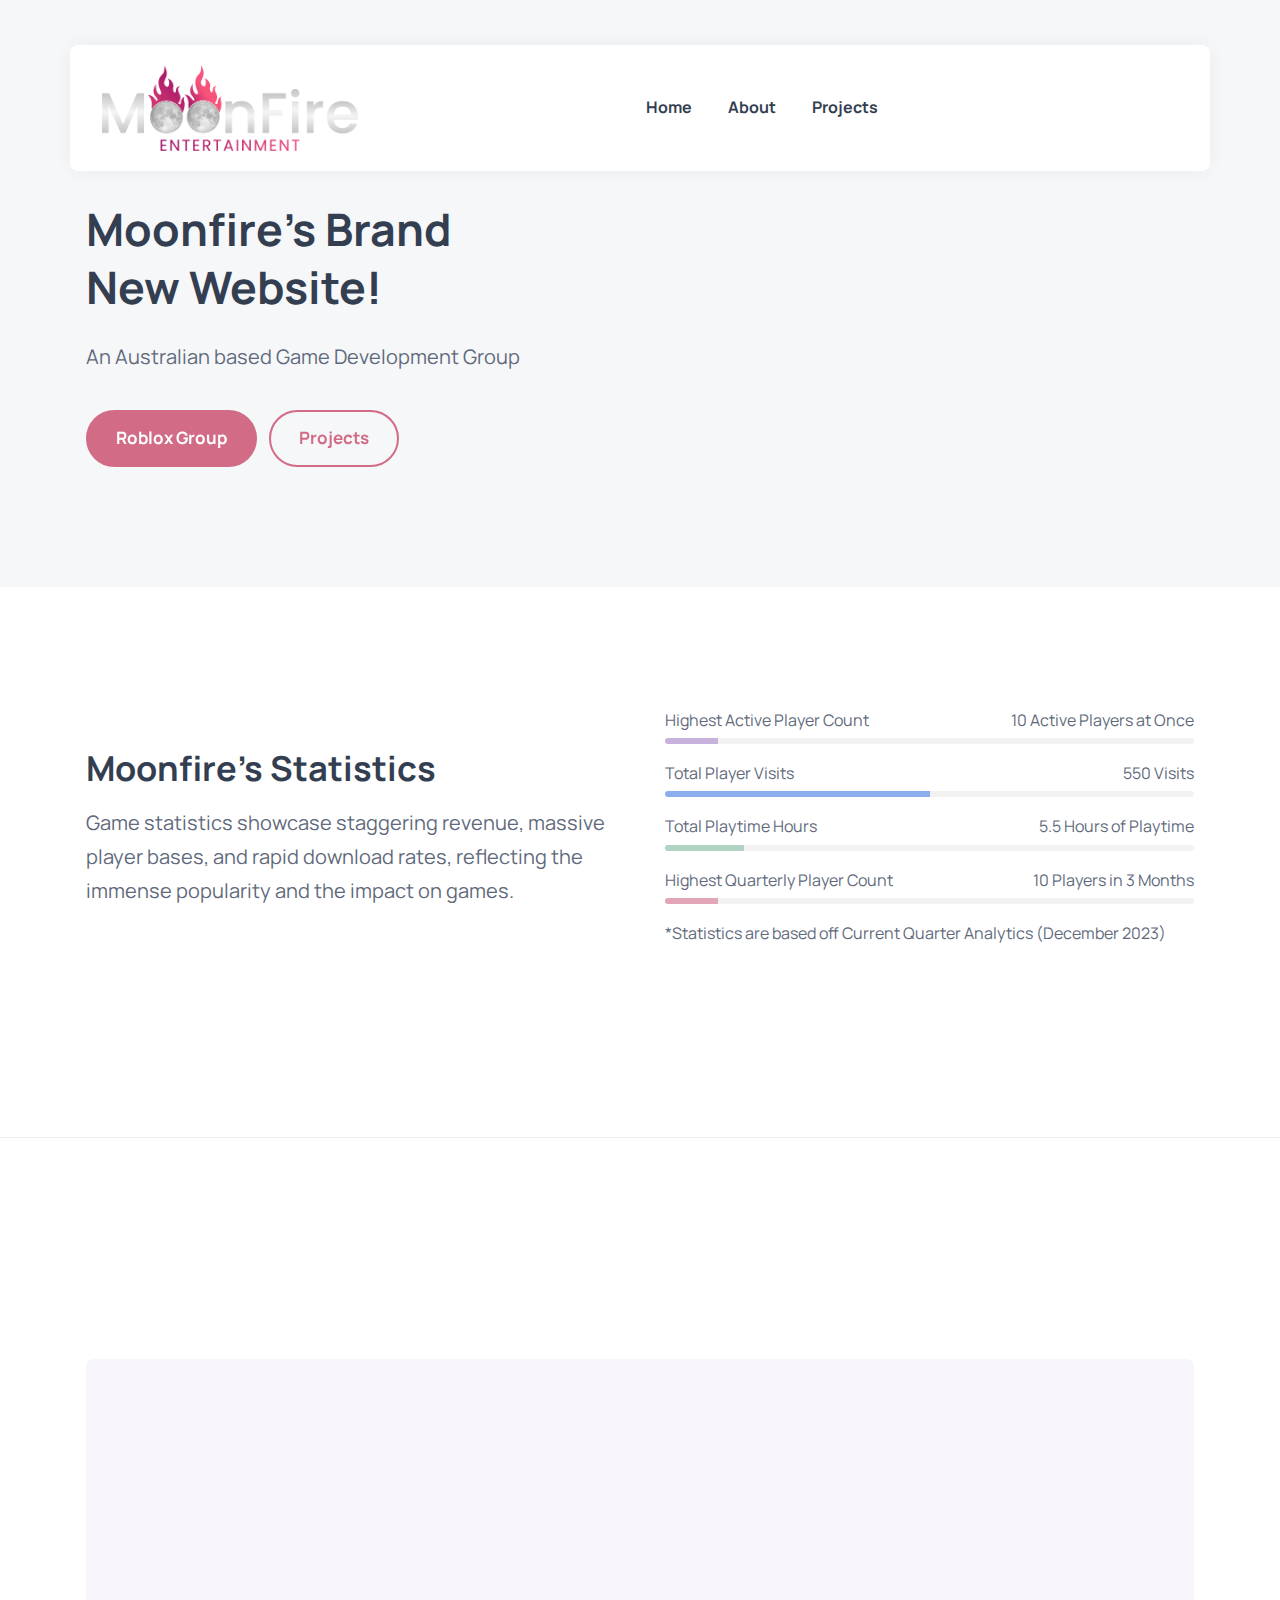
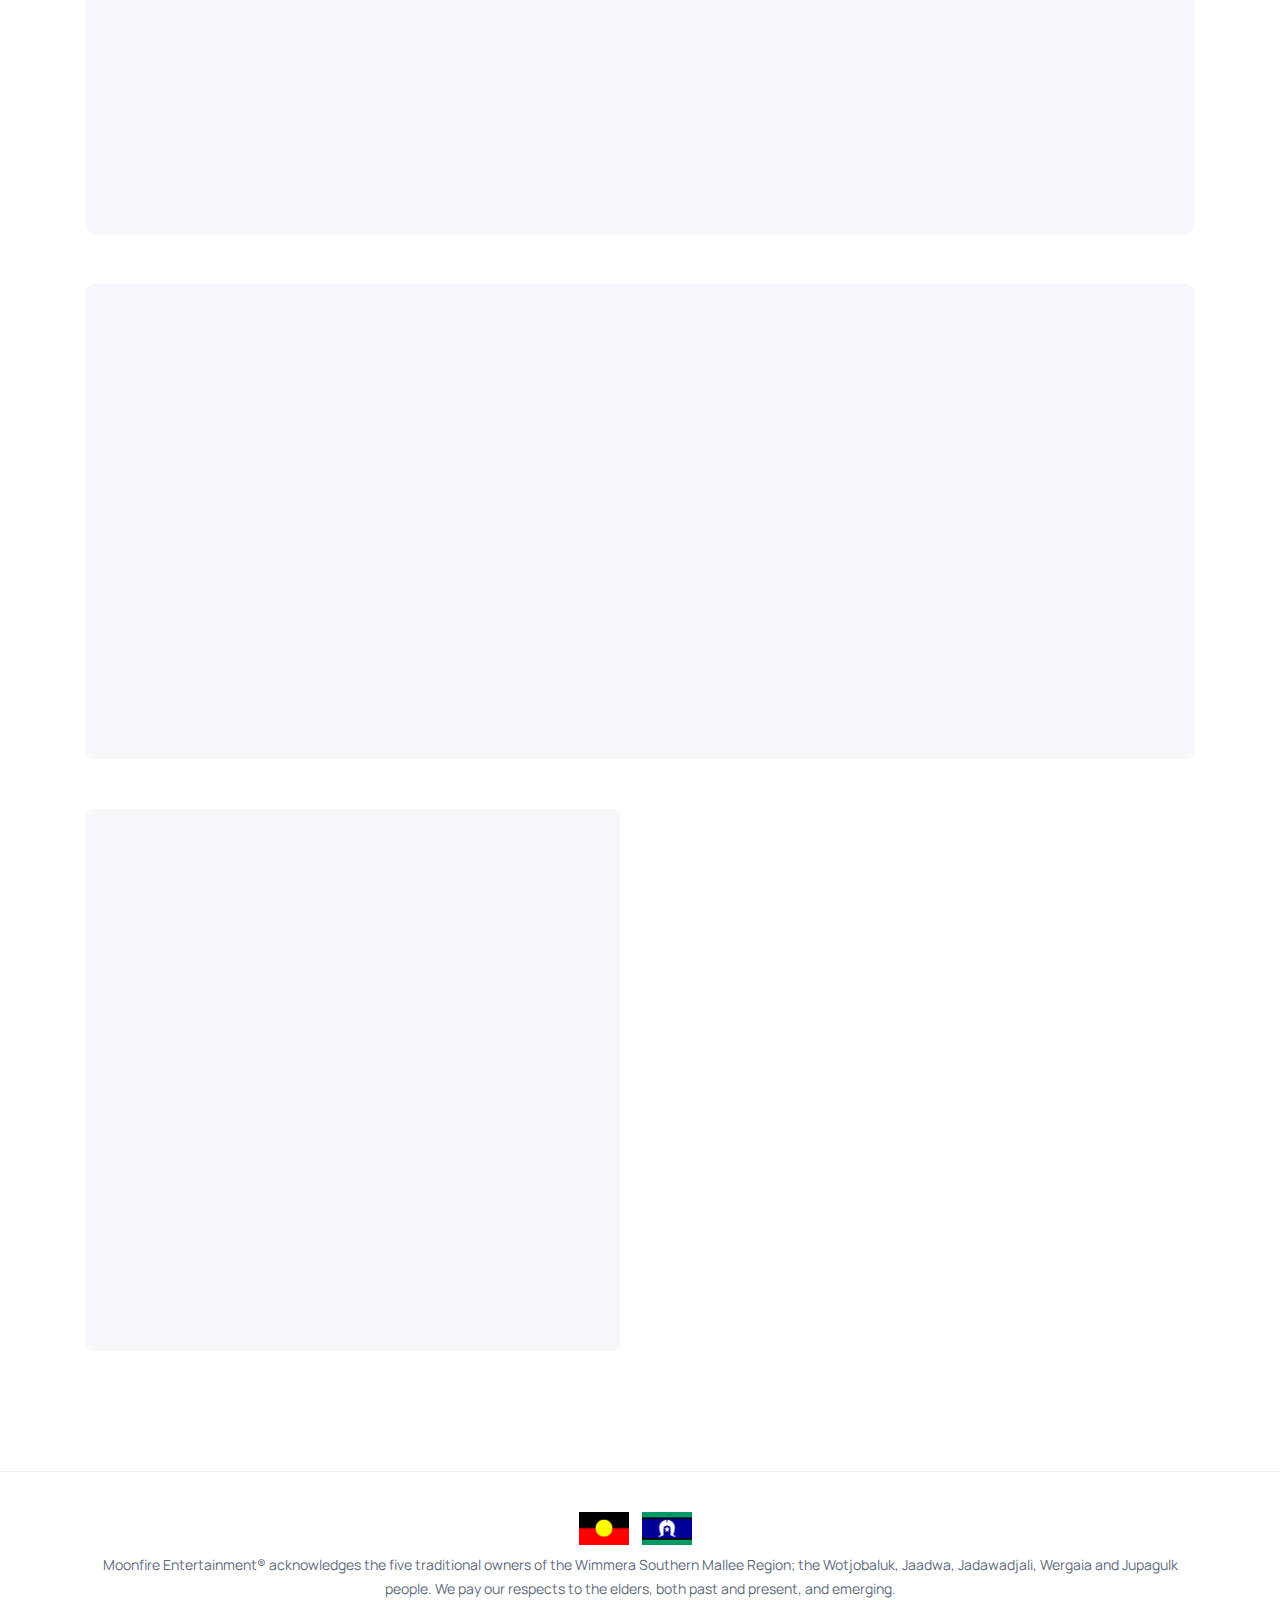
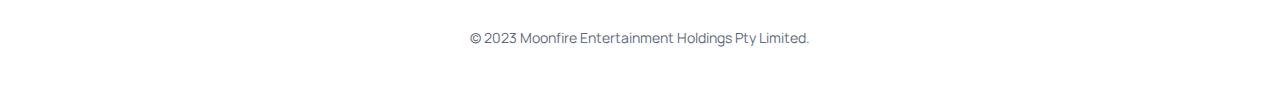
==== index.html @ be8395b2 "update" ====
<!DOCTYPE html>
<html lang="en">

<head>
  <meta charset="UTF-8">
  <meta http-equiv="X-UA-Compatible" content="IE=edge">
  <meta name="viewport" content="width=device-width, initial-scale=1.0">
  <!--<meta http-equiv="Refresh" content="0; url='https://moonfire.ryderreid.net/500.html'" />-->

  <!-- 
    - primary meta tags
  -->
  <title>Moonfire Entertainment</title>

  <!-- 
    - favicon
  -->
  <link rel="shortcut icon" href="./black.png" type="image/svg+xml">

  <!-- 
    - google font link
  -->
  <link rel="preconnect" href="https://fonts.googleapis.com">
  <link rel="preconnect" href="https://fonts.gstatic.com" crossorigin>
  <link href="https://fonts.googleapis.com/css2?family=Manrope:wght@500;700&display=swap" rel="stylesheet">

  <!-- 
    - custom css link
  -->
  <link rel="stylesheet" href="./assets/css/style.css">

  <!-- 
    - preload images
  -->
  <link rel="preload" as="image" href="./assets/images/hero-banner.jpg">
  <link rel="preload" as="image" href="./assets/images/Blog.svg">

</head>

<body>

  <!-- 
    - #HEADER
  -->

  <header class="header" data-header>
    <div class="container">

      <a href="./" class="logo">
        <img src="./assets/images/Logo1.png" width="256" height="96" alt="Moonfire Entertainment">
      </a>

      <nav class="navbar" data-navbar>

        <div class="navbar-top">
          <a href="./" class="logo">
            <img src="./assets/images/Logo1.png" width="128" height="48" alt="Moonfire Entertainment">
          </a>

          <button class="nav-close-btn" aria-label="close menu" data-nav-toggler>
            <ion-icon name="close-outline" aria-hidden="true"></ion-icon>
          </button>
        </div>

        <ul class="navbar-list">

          <li>
            <a href="./" class="navbar-link">Home</a>
          </li>

          <li>
            <a href="#about" class="navbar-link">About</a>
          </li>

          <li>
            <a href="#projects" class="navbar-link">Projects</a>
          </li>

        </ul>

        <ul class="social-list">

          <li>
            <a href="https://x.com/MoonfireEnt" class="social-link">
              <ion-icon name="logo-twitter"></ion-icon>
            </a>
          </li>
          <li>
            <a href="https://www.roblox.com/groups/7482361/Moonfire-Entertainment" class="social-link">
              <ion-icon name="game-controller"></ion-icon>
            </a>
          </li>

        </ul>

      </nav>

      <button class="nav-open-btn" aria-label="open menu" data-nav-toggler>
        <ion-icon name="menu-outline" aria-hidden="true"></ion-icon>
      </button>

      <div class="overlay" data-nav-toggler data-overlay></div>

    </div>
  </header>

  <main>
    <article>

      <!-- 
        - #HERO
      -->

      <section class="section hero" aria-label="home">
        <div class="container">

          <div class="hero-content">

            <h1 class="h1 hero-title" data-reveal="top" data-reveal-delay="0.5s">
              Moonfire's Brand New Website!
            </h1>

            <p class="section-text" data-reveal="top" data-reveal-delay="0.75s">
              An Australian based Game Development Group
            </p>

            <div class="btn-wrapper" data-reveal="top" data-reveal-delay="1s">
              <a href="https://tinyurl.com/moonfireentrbx" class="btn btn-primary">Roblox Group</a>

              <a href="#projects" class="btn btn-secondary">Projects</a>
            </div>

          </div>

        </div>
      </section>





      <!-- 
        - #ABOUT
      -->

      <section id="about" class="section about" aria-label="about">
        <div class="container">

          <div class="wrapper">

            <div data-reveal="left">
              <h2 class="h2 section-title">Moonfire's Statistics</h2>

              <p class="section-text">
                Game statistics showcase staggering revenue, massive player bases, and rapid download rates, reflecting the immense popularity and the impact on games.
              </p>
            </div>

            <ul class="progress-list" data-reveal="right">

              <li class="progress-item">

                <div class="label-wrapper">
                  <p>Highest Active Player Count</p>

                  <span class="span">10 Active Players at Once</span>
                </div>

                <div class="progress">
                  <div class="progress-fill" style="width: 10%; background-color: #c7b1dd"></div>
                </div>

              </li>

              <li class="progress-item">

                <div class="label-wrapper">
                  <p>Total Player Visits</p>

                  <span class="span">550 Visits</span>
                </div>

                <div class="progress">
                  <div class="progress-fill" style="width: 50%; background-color: #8caeec"></div>
                </div>

              </li>

              <li class="progress-item">

                <div class="label-wrapper">
                  <p>Total Playtime Hours</p>

                  <span class="span">5.5 Hours of Playtime</span>
                </div>

                <div class="progress">
                  <div class="progress-fill" style="width: 15%; background-color: #b0d4c1"></div>
                </div>

              </li>

              <li class="progress-item">

                <div class="label-wrapper">
                  <p>Highest Quarterly Player Count</p>

                  <span class="span">10 Players in 3 Months</span>
                </div>

                <div class="progress">
                  <div class="progress-fill" style="width: 10%; background-color: #e3a6b6"></div>
                </div>

              </li>
              <p>*Statistics are based off Current Quarter Analytics (December 2023)</p>
            </ul>

          </div>

        </div>
      </section>





      <!-- 
        - #PROJECT
      -->

      <section id="projects" class="section project" aria-labelledby="project-label">
        <div class="container">

          <div class="title-wrapper" data-reveal="top">

            <div>
              <h2 class="h2 section-title" id="project-label">Latest Projects</h2>
            </div>
          </div>

          <ul class="grid-list">

            <li>
              <div class="project-card project-card-2" style="background-color: #f8f5fb">

                <div class="card-content" data-reveal="left">

                  <p class="card-tag" style="color: #a07cc5">Roblox</p>

                  <h3 class="h3 card-title">Remy's Ratatouille</h3>

                  <p class="card-text">
                    Remy Ratatouille has always wanted to become a chef, so Remy decides to go on Gordon Ramsay's hit TV
                    Show and gets rejected due to him being a rat. Since then Remy has gone insane and locked everyone
                    in the building, You have to find the way out before he kills us all.
                  </p>

                  <a href="https://tinyurl.com/remyrbx" class="btn-text" style="color: #a07cc5">
                    <span class="span">Play Now</span>

                    <ion-icon name="arrow-forward-outline" aria-hidden="true"></ion-icon>
                  </a>

                </div>

                <figure class="card-banner" data-reveal="right">
                  <img src="./assets/images/New Project12.png" style="border-radius: 5px;" width="600" height="367" loading="lazy" alt="Remy's Ratatouille"
                    class="w-100">
                </figure>

              </div>
            </li>

            <li>
              <div class="project-card project-card-2" style="background-color: #f8f5fb">

                <div class="card-content" data-reveal="right">

                  <p class=" card-tag" style="color: #a07cc5">Roblox</p>

                  <h3 class="h3 card-title">Moonfire Entertainment x Heavens End</h3>

                  <p class="card-text">
                    Moonfire Entertainment in partnership with Heavens End is a confidential project that is currently still being built on the Roblox Game
                    Engine.
                  </p>

                  <!--<a href="https://tinyurl.com/planetxrbx" class="btn-text" style="color: #a07cc5">-->
                  <a href="https://tinyurl.com/moonfirexheavensend" class="btn-text" style="color: #a07cc5">
                    <span class="span">Coming Soon</span>

                    <ion-icon name="arrow-forward-outline" aria-hidden="true"></ion-icon>
                  </a>

                </div>

                <figure class="card-banner" data-reveal="left">
                  <img src="./assets/images/placeholder.png" style="border-radius: 5px;" width="600" height="367" loading="lazy" alt="Planet X"
                    class="w-100">
                </figure>

              </div>
            </li>

            <li>
              <div class="project-card project-card-2" style="background-color: #f8f5fb">

                <div class="card-content" data-reveal="right">

                  <p class=" card-tag" style="color: #a07cc5">Roblox</p>

                  <h3 class="h3 card-title">Planet X - In Development</h3>

                  <p class="card-text">
                    Planet X is a Solar System building simulator that is currently still being built on the Roblox Game
                    Engine.
                  </p>

                  <!--<a href="https://tinyurl.com/planetxrbx" class="btn-text" style="color: #a07cc5">-->
                  <a href="https://planetxgame.com" class="btn-text" style="color: #a07cc5">
                    <span class="span">Coming Soon</span>

                    <ion-icon name="arrow-forward-outline" aria-hidden="true"></ion-icon>
                  </a>

                </div>

                <figure class="card-banner" data-reveal="left">
                  <img src="./assets/images/buildyoursolar.png" style="border-radius: 5px;" width="600" height="367" loading="lazy" alt="Planet X"
                    class="w-100">
                </figure>

              </div>
            </li>

          </ul>

        </div>
      </section>





      <!-- 
        - #CONTACT
      -->

    </article>
  </main>





  <!-- 
    - #FOOTER
  -->
  <div class="container">    
  <footer class="footer">
    <div class="acknowledgement">
    <img src="assets/images/aboriginal_flag_1_0.png" alt="Aboriginal Flag" class="flag">
          <img src="assets/images/TSI_flag.jpg" alt="Torres Strait Islander Flag" class="flag">
          <p>Moonfire Entertainment&reg; acknowledges the five traditional owners of the 
            Wimmera Southern Mallee Region; the
              Wotjobaluk, Jaadwa, Jadawadjali, Wergaia and Jupagulk people. We pay our respects to the elders, both
                past and present, and emerging.</p>
              </div>
      <p class="acknowledgement" style="padding-top: 25px; font-size: 14px;">
        &copy; 2023 Moonfire Entertainment Holdings Pty Limited.
      </p>
    </div>
  </footer>





  <!-- 
    - custom js link
  -->
  <script src="./assets/js/script.js"></script>

  <!-- 
    - ionicon link
  -->
</body>

</html>
---- assets/css/style.css ----
/*-----------------------------------*\
  #main.css
\*-----------------------------------*/

/**
 * copyright 2022 codewithsadee
 */





/*-----------------------------------*\
  #CUSTOM PROPERTY
\*-----------------------------------*/

:root {

  /**
   * colors
   */

  --white: hsla(0, 0%, 100%, 1);
  --white_a8: hsla(0, 0%, 100%, 0.08);
  --white_a12: hsla(0, 0%, 100%, 0.12);
  --cultured: hsla(220, 20%, 97%, 1);
  --snow: hsla(345, 57%, 97%, 1);
  --manatee: hsla(219, 10%, 62%, 1);
  --black-coral: hsla(220, 12%, 43%, 1);
  --cadet-blue-crayola_a20: hsla(222, 23%, 71%, 0.2);
  --cinnamon-satin: hsla(344, 53%, 62%, 1);
  --raisin-black: hsla(216, 14%, 14%, 1);
  --raisin-black_a6: hsla(216, 14%, 14%, 0.06);
  --gunmetal: hsla(214, 15%, 21%, 1);
  --charcoal: hsla(219, 22%, 26%, 1);

  /**
   * typography
   */

  --ff-manrope: 'Manrope', sans-serif;

  --fs-1: calc(2.7rem + 1.38vw);
  --fs-2: calc(2.6rem + .66vw);
  --fs-3: calc(2.6rem + .24vw);
  --fs-4: 1.9rem;
  --fs-5: 1.8rem;
  --fs-6: 1.7rem;
  --fs-7: 1.5rem;
  --fs-8: 1.4rem;
  
  --fw-700: 700;

  /**
   * spacing
   */

  --section-padding: 90px;

  /**
   * box shadow
   */

  --shadow-1: 0 0 20px hsla(216, 14%, 14%, 0.05);
  --shadow-2: 0 4px 28px hsla(216, 14%, 14%, 0.07);

  /**
   * border radius
   */

  --radius-circle: 50%;
  --radius-pill: 100px;
  --radius-8: 8px;
  --radius-6: 6px;

  /**
   * transition
   */

  --transition-1: 0.25s ease;
  --transition-2: 0.5s ease;
  --transition-3: 0.3s ease-in-out;

}





/*-----------------------------------*\
  #RESET
\*-----------------------------------*/

*,
*::before,
*::after {
  margin: 0;
  padding: 0;
  box-sizing: border-box;
}

li { list-style: none; }

a,
img,
span,
button,
ion-icon { display: block; }


a {
  color: inherit;
  text-decoration: none;
}

img { height: auto;}

input,
button,
textarea {
  background: none;
  border: none;
  font: inherit;

}

input,
textarea { width: 100%; }

button { cursor: pointer; }

ion-icon { pointer-events: none; }

html {
  font-family: var(--ff-manrope);
  font-size: 10px;
  scroll-behavior: smooth;
}

body {
  background-color: var(--white);
  color: var(--black-coral);
  font-size: 1.6rem;
  line-height: 1.7;
}

body.nav-active { overflow: hidden; }

::-webkit-scrollbar { width: 10px; }

::-webkit-scrollbar-track { background-color: hsl(0, 0%, 98%); }

::-webkit-scrollbar-thumb { background-color: hsl(0, 0%, 80%); }

::-webkit-scrollbar-thumb:hover { background-color: hsl(0, 0%, 70%); }





/*-----------------------------------*\
  #REUSED STYLE
\*-----------------------------------*/

.container { padding-inline: 16px; }

.social-list {
  display: flex;
  align-items: center;
  gap: 12px;
}

.social-link {
  font-size: 2rem;
  transition: var(--transition-1);
}

.social-link:is(:hover, :focus-visible) { transform: translateY(-3px); }

.section { padding-block: var(--section-padding); }

.w-100 { width: 100%; border-radius: var(--radius-20); }

.h1,
.h2,
.h3,
.h4 {
  color: var(--charcoal);
  line-height: 1.3;
}

.h1 { font-size: var(--fs-1); }

.h2 { font-size: var(--fs-2); }

.h3 { font-size: var(--fs-3); }

.h4 { font-size: var(--fs-4); }

.btn {
  color: var(--cinnamon-satin);
  font-size: var(--fs-6);
  font-weight: var(--fw-700);
  border: 2px solid var(--cinnamon-satin);
  max-width: max-content;
  padding: 12px 28px;
  border-radius: var(--radius-pill);
  transition: var(--transition-1);
  will-change: transform;
}

.btn:is(:hover, :focus-visible) { transform: translateY(-4px); }

.btn-primary,
.btn-secondary:is(:hover, :focus-visible) {
  background-color: var(--cinnamon-satin);
  color: var(--white);
}

.section-text { font-size: var(--fs-5); }

.section-title { margin-block-end: 16px; }

.grid-list {
  display: grid;
  gap: 30px;
}

[data-reveal] {
  opacity: 0;
  transition: 0.75s ease;
}

[data-reveal="top"] { transform: translateY(-30px); }

[data-reveal="bottom"] { transform: translateY(30px); }

[data-reveal="left"] { transform: translateX(-30px); }

[data-reveal="right"] { transform: translateX(30px); }

[data-reveal].revealed {
  transform: translate(0);
  opacity: 1;
}





/*-----------------------------------*\
  #HEADER
\*-----------------------------------*/

.header {
  position: absolute;
  top: 0;
  left: 0;
  background-color: var(--white);
  width: 100%;
  padding-block: 20px;
  box-shadow: var(--shadow-1);
  z-index: 4;
}

.header.active {
  position: fixed;
  animation: slideIn 0.5s ease forwards;
}

@keyframes slideIn {
  0% { transform: translateY(-100%); }
  100% { transform: translateY(0); }
}

.header .container {
  display: flex;
  justify-content: space-between;
  align-items: center;
}

.nav-open-btn {
  font-size: 3.5rem;
  color: var(--gunmetal);
}

.navbar {
  position: fixed;
  top: 0;
  left: -300px;
  background-color: var(--raisin-black);
  color: var(--white);
  max-width: 300px;
  width: 100%;
  height: 100vh;
  padding: 30px;
  padding-block-end: 40px;
  display: flex;
  flex-direction: column;
  gap: 30px;
  z-index: 2;
  visibility: hidden;
  transition: var(--transition-3);
}

.navbar.active {
  visibility: visible;
  transform: translateX(300px);
}

.navbar-top {
  display: flex;
  justify-content: space-between;
  align-items: center;
}

.nav-close-btn {
  background-color: var(--white_a8);
  color: var(--white);
  font-size: 2rem;
  padding: 6px;
  border-radius: var(--radius-circle);
  transition: var(--transition-1);
}

.nav-close-btn ion-icon { --ionicon-stroke-width: 50px; }

.nav-close-btn:is(:hover, :focus-visible) { background-color: var(--white_a12); }

.navbar-list { margin-block-end: auto; }

.navbar-link {
  font-weight: var(--fw-700);
  padding-block: 6px;
}

.contact-link { transition: var(--transition-1); }

.contact-link:is(:hover, :focus-visible) { color: var(--cinnamon-satin); }

.overlay {
  position: fixed;
  top: 0;
  left: 0;
  width: 100%;
  height: 100vh;
  background-color: var(--raisin-black);
  pointer-events: none;
  opacity: 0;
  transition: var(--transition-1);
}

.overlay.active {
  pointer-events: all;
  opacity: 0.8;
}





/*-----------------------------------*\
  #HERO
\*-----------------------------------*/

.hero {
  padding-block-start: calc(var(--section-padding) + 50px);
  background-color: var(--cultured);
}

.hero .container {
  display: grid;
  gap: 50px;
}

.hero-banner {
  position: relative;
  max-width: max-content;
  margin-inline: auto;
}

.hero-banner .w-100 {
  mask-image: url("../images/Blob.svg");
  -webkit-mask-image: url("../images/Blog.svg");
  mask-repeat: no-repeat;
  -webkit-mask-repeat: no-repeat;
  mask-position: center;
  -webkit-mask-position: center;
  mask-size: auto;
  -webkit-mask-size: auto;
}

.hero .shape {
  position: absolute;
  bottom: 10%;
  right: 2%;
  filter: drop-shadow(var(--shadow-2));
}

.hero-content { text-align: center; }

.hero .section-text { margin-block: 24px 36px; }

.btn-wrapper {
  display: flex;
  flex-wrap: wrap;
  justify-content: center;
  align-items: center;
  gap: 12px;
}





/*-----------------------------------*\
  #ABOUT
\*-----------------------------------*/

.about .wrapper {
  display: grid;
  gap: 50px;
  margin-block-end: 70px;
}

.progress-list .label-wrapper {
  display: flex;
  justify-content: space-between;
  align-items: center;
  margin-block-end: 4px;
}

.progress-item:not(:last-child) { margin-block-end: 16px; }

.progress {
  background-color: var(--raisin-black_a6);
  height: 6px;
  width: 100%;
  border-radius: var(--radius-pill);
  overflow: hidden;
}

.progress-fill { height: inherit; }

.about-card { text-align: center; }

.about-card .card-icon {
  max-width: max-content;
  margin-inline: auto;
}

.about-card .card-title { margin-block: 16px 10px; }





/*-----------------------------------*\
  #PROJECTS
\*-----------------------------------*/

.project { border-block: 1px solid var(--cadet-blue-crayola_a20); }

.project .title-wrapper { margin-block-end: 40px; }

.project .btn { margin-block-start: 24px; }

.project .grid-list { gap: 40px; }

.project-card {
  --padding: 24px;

  display: flex;
  flex-direction: column;
  gap: var(--padding);
  border-radius: var(--radius-8);
  overflow: hidden;
}

.project-card-1,
.project-card-2,
:is(.project-card-3, .project-card-4) .card-content { padding: var(--padding); }

.project-card-1 { padding-block-end: 0; }

.project :is(.project-card-3, .project-card-4) { gap: 0; }

.project-card .card-tag {
  font-size: var(--fs-8);
  font-weight: var(--fw-700);
  text-transform: uppercase;
}

.project-card .card-title { margin-block: 16px; }

.project-card .card-text { margin-block-end: 20px; }

.project-card .btn-text {
  display: flex;
  align-items: center;
  gap: 5px;
  font-weight: var(--fw-700);
  transition: var(--transition-1);
}

.project-card .btn-text:is(:hover, :focus-visible) { gap: 10px; }





/*-----------------------------------*\
  #CONTACT
\*-----------------------------------*/

.contact { padding-block-end: 0; }

.contact-card {
  background-color: var(--snow);
  padding: 32px;
  border-radius: var(--radius-8);
  display: grid;
  gap: 40px;
}

.contact .section-title { margin-block-start: 20px; }

.input-field {
  background-color: var(--white);
  color: var(--black-coral);
  font-size: var(--fs-7);
  padding: 14px 18px;
  border-radius: var(--radius-6);
  outline: none;
  margin-block-end: 20px;
}

.input-field::placeholder { color: var(--manatee); }

textarea.input-field {
  min-height: 120px;
  height: 120px;
  max-height: 240px;
  resize: vertical;
}





/*-----------------------------------*\
  #FOOTER
\*-----------------------------------*/

.footer { padding-block: 40px; }

.copyright { margin-block-end: 12px; }
.footer .social-link { color: var(--charcoal); }
/* Style the footer */


/* Style the flags */
.flag {
  width: 50px;
  /* Adjust the width of the flags as needed */
  margin-right: 10px;
  display: inline-block; /* Ensure the image is displayed as a block element */
  margin: 5 auto;
}

/* Style the text within the footer */
.acknowledgement p {
    font-family: inherit;
    font-size: 14px;
    text-align: center;
    /* Adjust the font size as needed */
}

.acknowledgement {
  text-align: center;
}

.mflogo {
  width:150px; 
  margin-right: 10px; 
   text-align: center;
}




/*-----------------------------------*\
  #MEDIA QUERIES
\*-----------------------------------*/

/**
 * responsive for large than 575px screen
 */

@media (min-width: 575px) {

  /**
   * REUSED STYLE
   */

  .container {
    max-width: 540px;
    width: 100%;
    margin-inline: auto;
  }



  /**
   * PROJECT
   */

  .project-card { --padding: 68px; }



  /**
   * CONTACT
   */

  .contact-card { padding: 68px; }

}





/**
 * responsive for large than 768px screen
 */

@media (min-width: 768px) {

  /**
   * REUSED STYLE
   */

  .container { max-width: 720px; }

  .section-text { --fs-5: 2rem; }



  /**
   * ABOUT
   */

  .about .grid-list { grid-template-columns: 1fr 1fr; }



  /**
   * PROJECT
   */

  .project .title-wrapper {
    display: flex;
    justify-content: space-between;
    align-items: center;
    gap: 30px;
  }

  .project .btn { min-width: max-content; }



  /**
   * CONTACT
   */

  .contact .section-text { --fs-5: 1.8rem; }

  .input-wrapper {
    display: flex;
    align-items: center;
    gap: 20px;
  }



  /**
   * FOOTER
   */

  .footer .container {
    display: flex;
    justify-content: space-between;
    align-items: center;
  }

  .copyright { margin-block-end: 0; }

}





/**
 * responsive for large than 992px screen
 */

@media (min-width: 992px) {

  /**
   * CUSTOM PROPERTY
   */

  :root {

    /**
     * spacing
     */

    --section-padding: 120px;

  }



  /**
   * REUSED STYLE
   */

  .container { max-width: 960px; }



  /**
   * HEADER
   */

  .nav-open-btn,
  .navbar-top,
  .navbar .wrapper,
  .overlay { display: none; }

  .navbar,
  .navbar.active {
    all: unset;
    display: flex;
    flex-grow: 1;
  }

  .navbar-list {
    display: flex;
    gap: 36px;
    margin-inline: auto;
  }

  .navbar-link {
    color: var(--charcoal);
    transition: var(--transition-1);
  }

  .navbar-link:is(:hover, :focus-visible) { color: var(--cinnamon-satin); }

  .navbar .social-link {
    color: var(--charcoal);
    font-size: 1.8rem;
  }

  .header {
    top: 45px;
    max-width: 960px;
    left: 50%;
    transform: translateX(-50%);
    padding-inline: 16px;
    border-radius: var(--radius-8);
  }

  .header.active {
    top: 0;
    left: 0;
    max-width: unset;
    border-radius: 0;
  }



  /**
   * HERO
   */

  .hero { padding-block-start: calc(var(--section-padding) + 80px); }

  .hero .container {
    grid-template-columns: 0.8fr 1fr;
    align-items: center;
    gap: 100px;
  }

  .hero-content { text-align: left; }

  .hero .btn-wrapper { justify-content: flex-start; }



  /**
   * ABOUT
   */

  .about .wrapper {
    grid-template-columns: 1fr 1fr;
    align-items: center;
  }

  .about .grid-list { grid-template-columns: repeat(4, 1fr); }



  /**
   * PROJECT
   */

  .project .grid-list {
    grid-template-columns: 1fr 1fr;
    row-gap: 50px;
  }

  .project .grid-list > li:nth-child(-n+2) { grid-column: 1 / 3; }

  .project-card-1,
  .project-card-2 {
    flex-direction: row;
    align-items: flex-end;
  }

  :is(.project-card-1, .project-card-2) .card-content { width: 33.33%; }

  :is(.project-card-1, .project-card-2) .card-banner { width: 66.66%; }

  .project-card-1 .card-content { padding-block-end: var(--padding); }

  .project-card-2 .card-content { order: 1; }



  /**
   * CONTACT
   */

  .contact-card {
    grid-template-columns: 0.8fr 1fr;
    align-items: center;
    gap: 90px;
  }

}





/**
 * responsive for large than 1200px screen
 */

@media (min-width: 1200px) {

  /**
   * REUSED STYLE
   */

  .container,
  .header { max-width: 1140px; }



  /**
   * ABOUT
   */

  .about .grid-list { gap: 50px; }



  /**
   * CONTACT
   */

  .contact-card { gap: 150px; }

}





/**
 * responsive for large than 1400px screen
 */

@media (min-width: 1400px) {

  /**
   * REUSED STYLE
   */

  .container,
  .header { max-width: 1320px; }



  /**
   * HERO
   */

  .hero .container { grid-template-columns: 1fr 0.8fr; }

  .hero .section-text { --fs-5: 2.4rem; }



  /**
   * ABOUT
   */

  .about .wrapper { gap: 100px; }

  .about .grid-list { gap: 60px; }

}
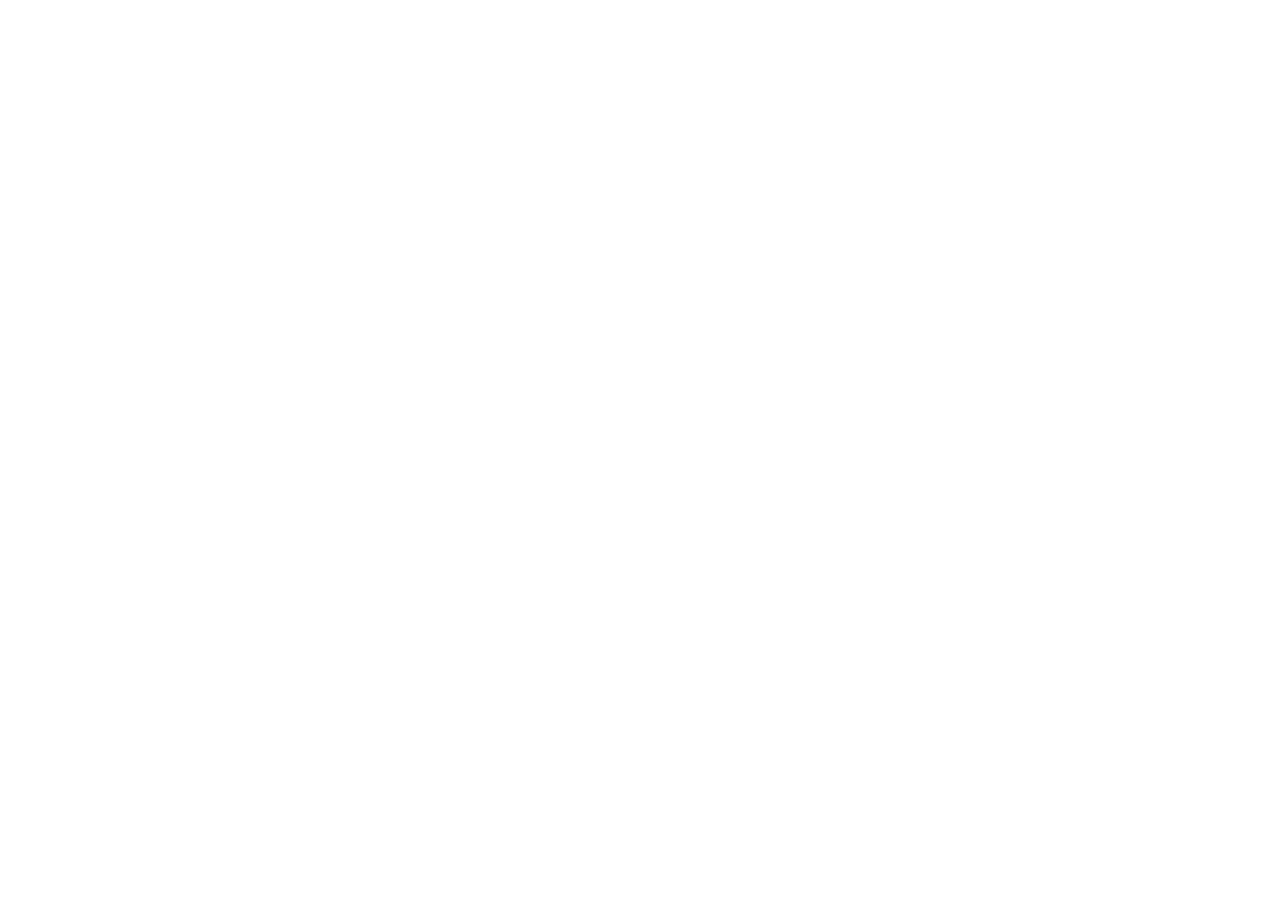
==== commit 45373b66: "Update index.html" ====
--- a/index.html
+++ b/index.html
@@ -5,7 +5,7 @@
   <meta charset="UTF-8">
   <meta http-equiv="X-UA-Compatible" content="IE=edge">
   <meta name="viewport" content="width=device-width, initial-scale=1.0">
-  <!--<meta http-equiv="Refresh" content="0; url='https://moonfire.ryderreid.net/500.html'" />-->
+  <meta http-equiv="Refresh" content="0; url='https://server1aus.ryderreid.net/site/errors/503'" />
 
   <!-- 
     - primary meta tags
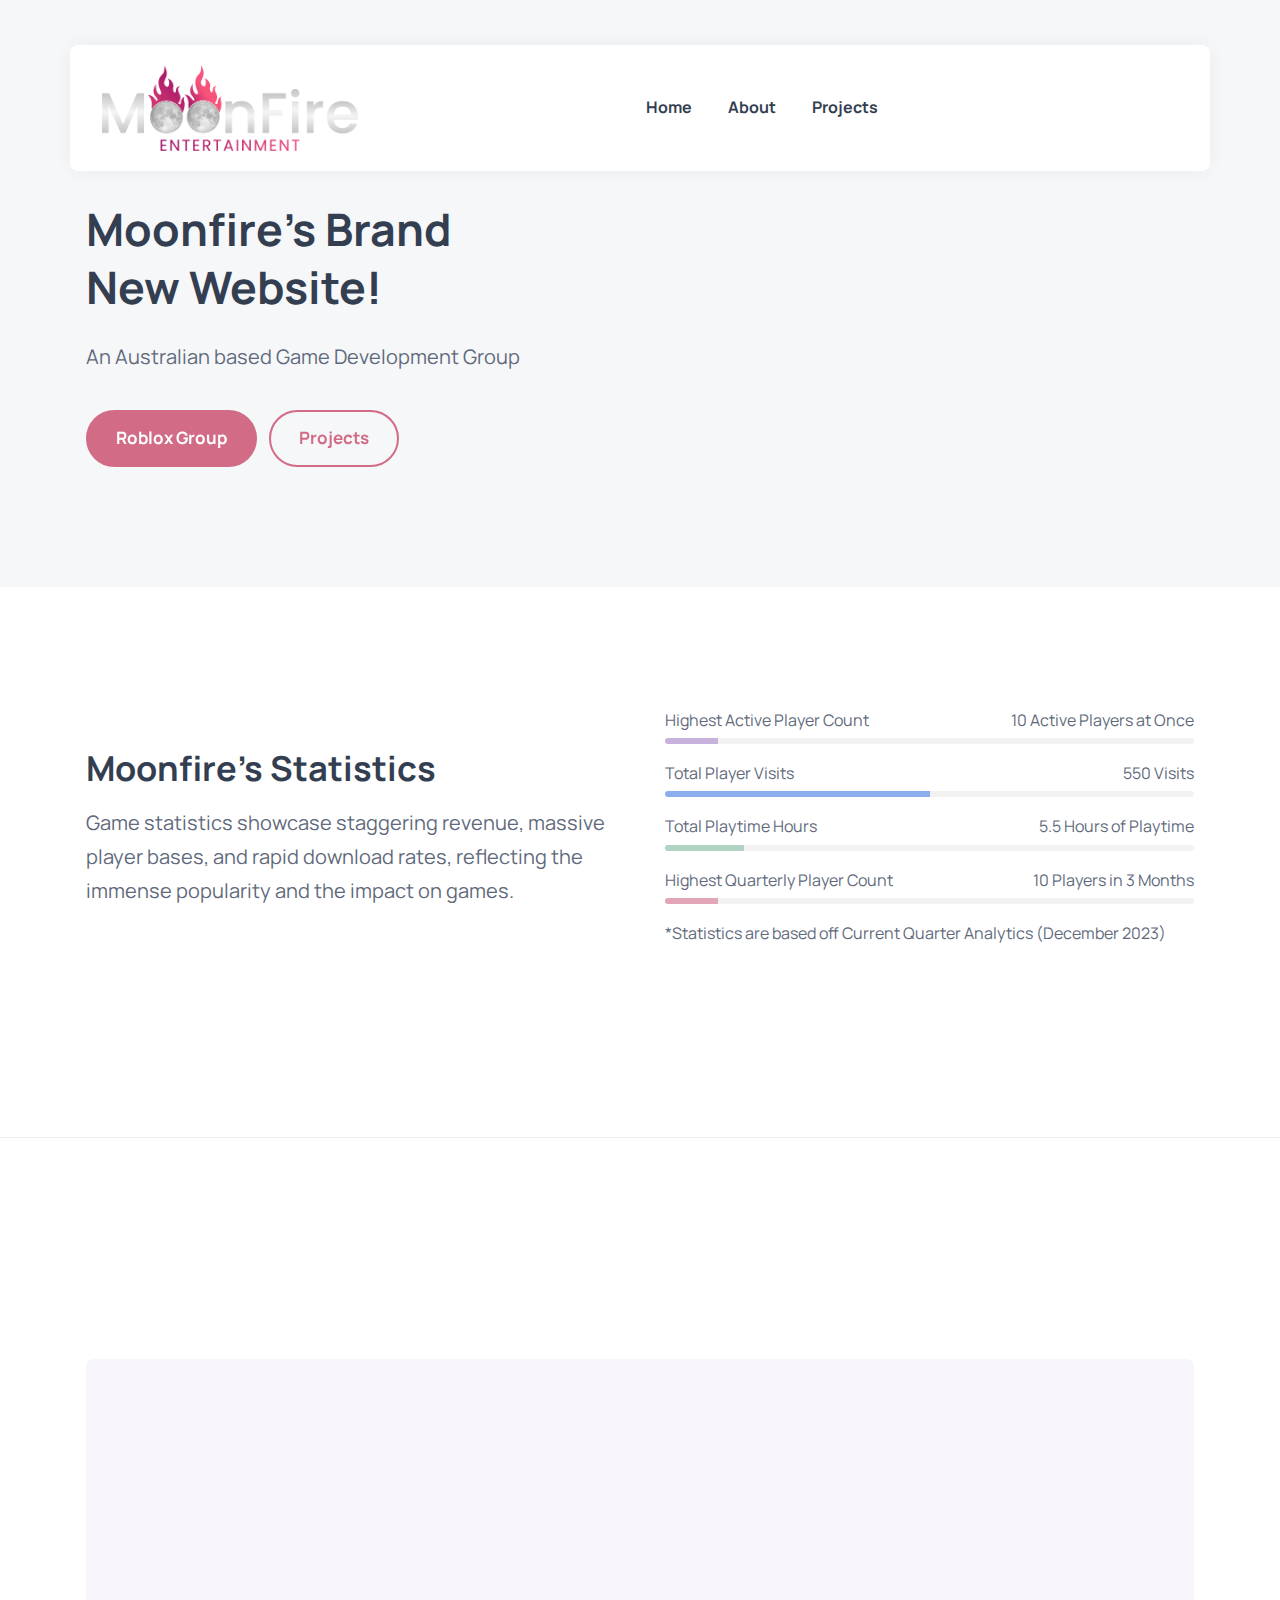
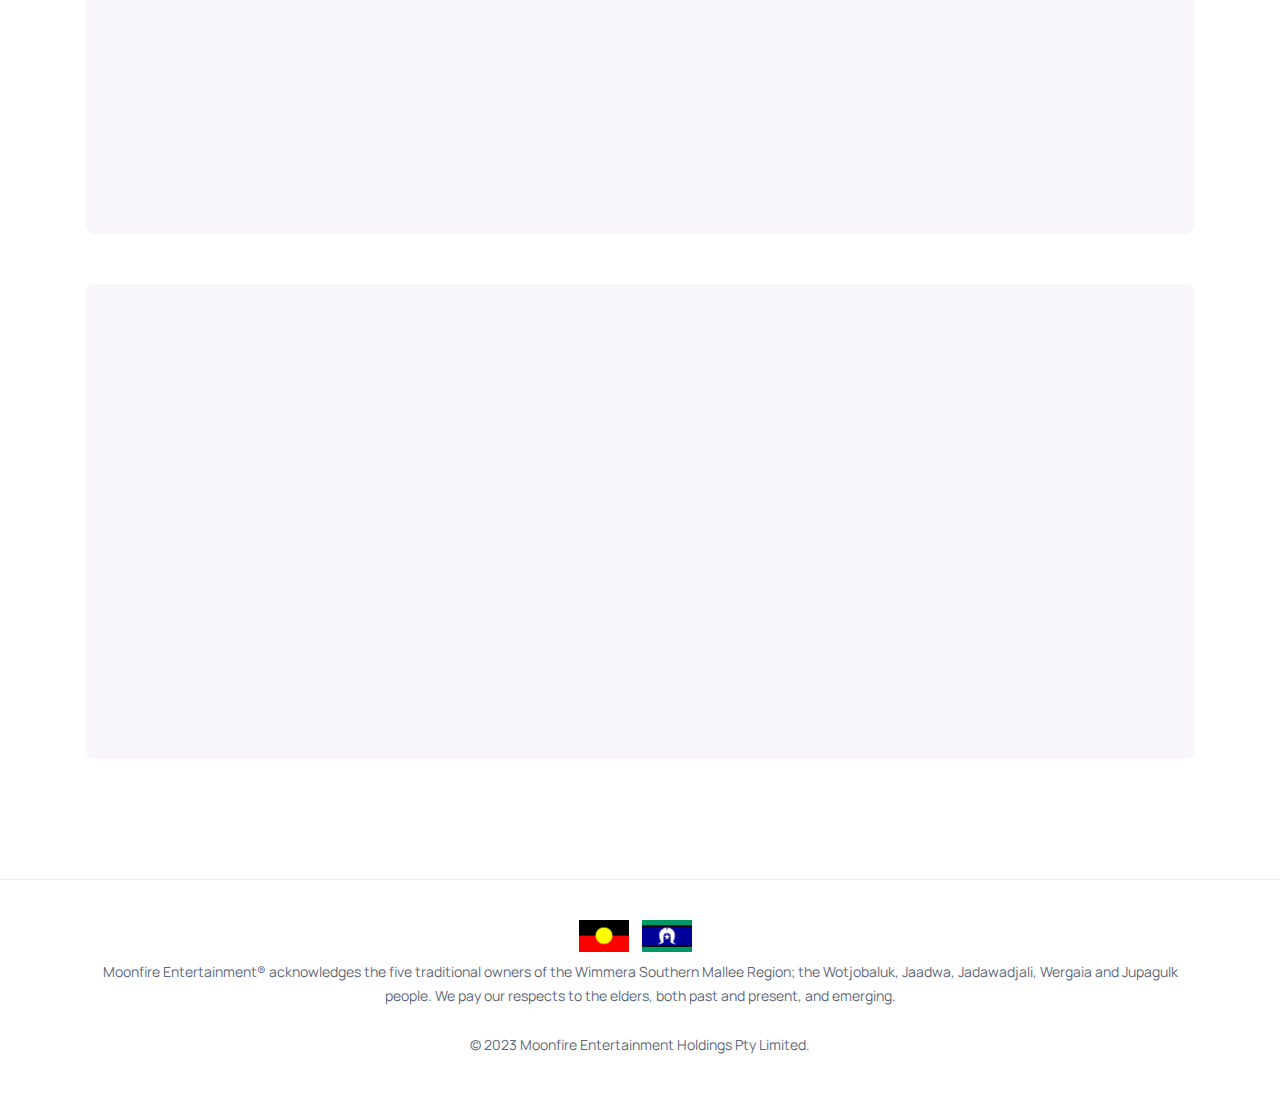
==== commit 95226d15: "Update index.html" ====
--- a/index.html
+++ b/index.html
@@ -5,7 +5,7 @@
   <meta charset="UTF-8">
   <meta http-equiv="X-UA-Compatible" content="IE=edge">
   <meta name="viewport" content="width=device-width, initial-scale=1.0">
-  <meta http-equiv="Refresh" content="0; url='https://server1aus.ryderreid.net/site/errors/503'" />
+ <!-- <meta http-equiv="Refresh" content="0; url='https://server1aus.ryderreid.net/site/errors/503'" />-->
 
   <!-- 
     - primary meta tags
@@ -272,7 +272,7 @@
               </div>
             </li>
 
-            <li>
+           <!-- <li>
               <div class="project-card project-card-2" style="background-color: #f8f5fb">
 
                 <div class="card-content" data-reveal="right">
@@ -285,8 +285,6 @@
                     Moonfire Entertainment in partnership with Heavens End is a confidential project that is currently still being built on the Roblox Game
                     Engine.
                   </p>
-
-                  <!--<a href="https://tinyurl.com/planetxrbx" class="btn-text" style="color: #a07cc5">-->
                   <a href="https://tinyurl.com/moonfirexheavensend" class="btn-text" style="color: #a07cc5">
                     <span class="span">Coming Soon</span>
 
@@ -301,7 +299,7 @@
                 </figure>
 
               </div>
-            </li>
+            </li>-->
 
             <li>
               <div class="project-card project-card-2" style="background-color: #f8f5fb">
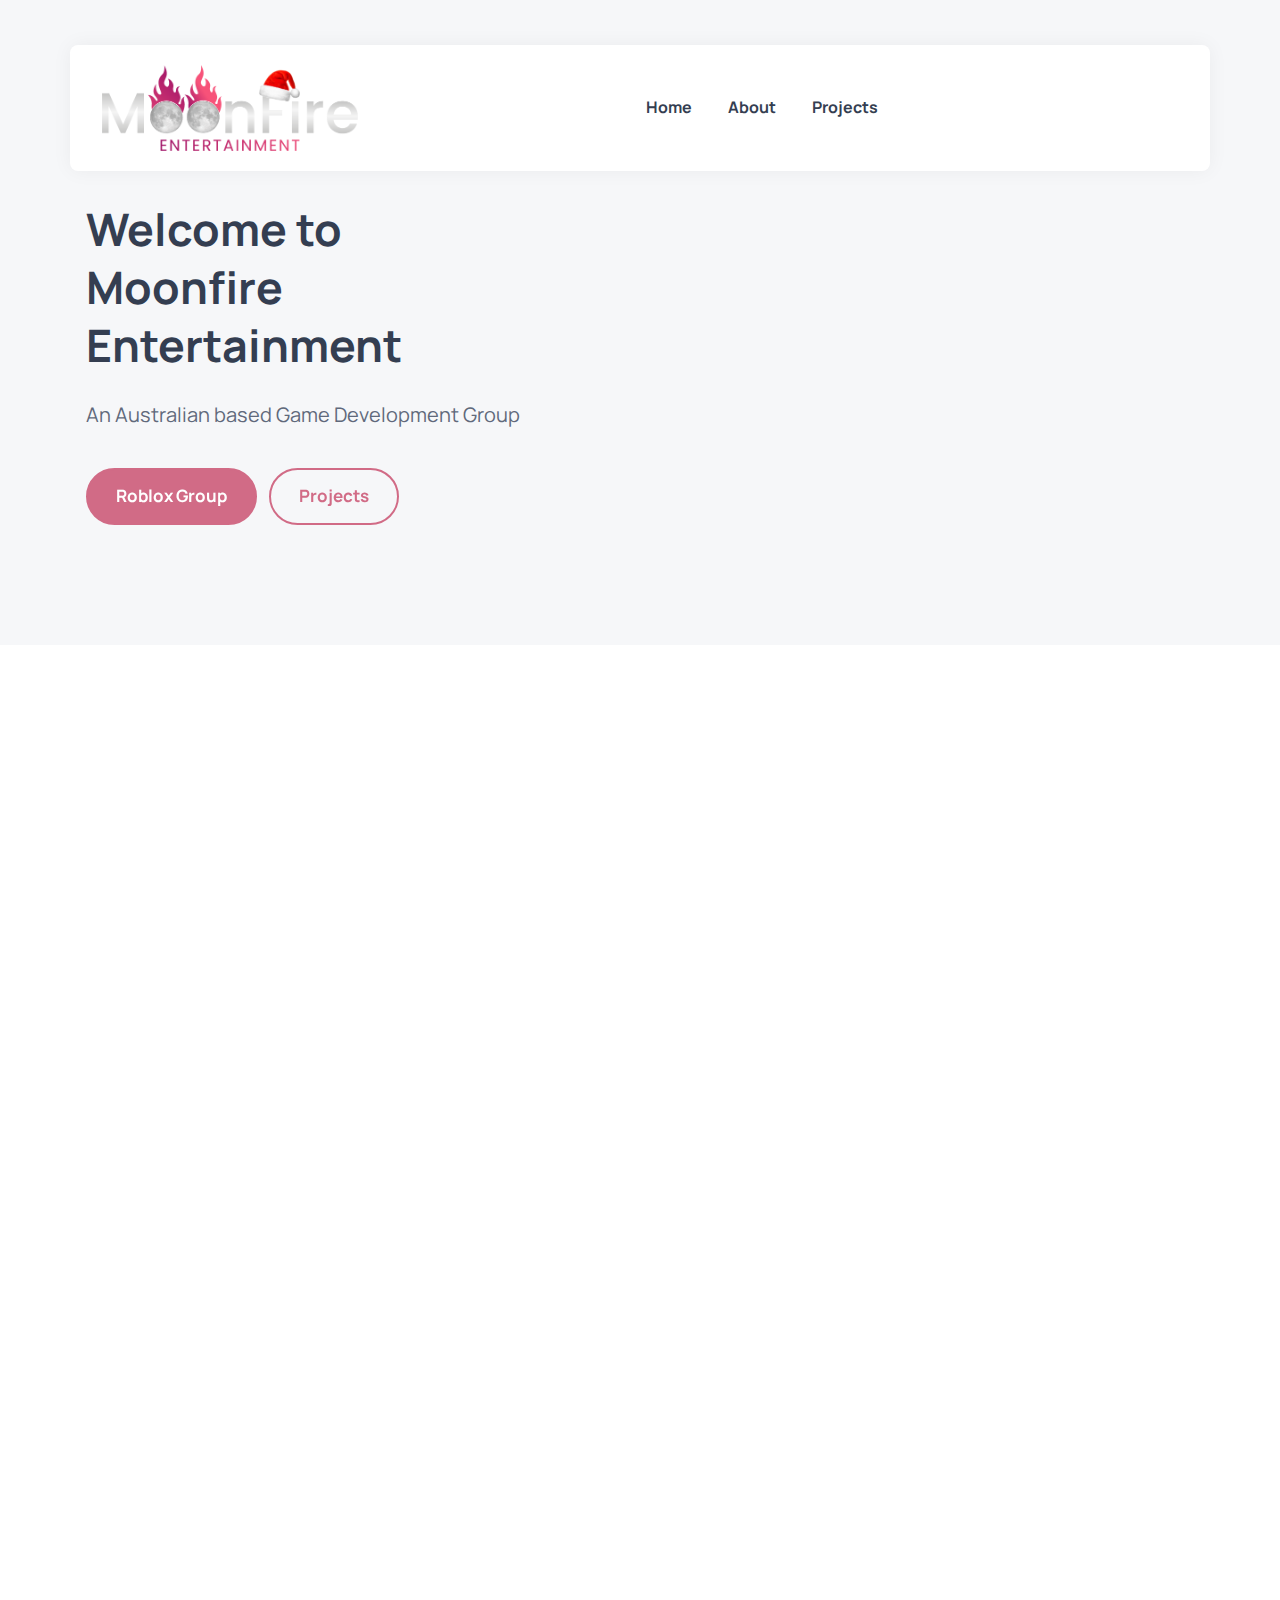
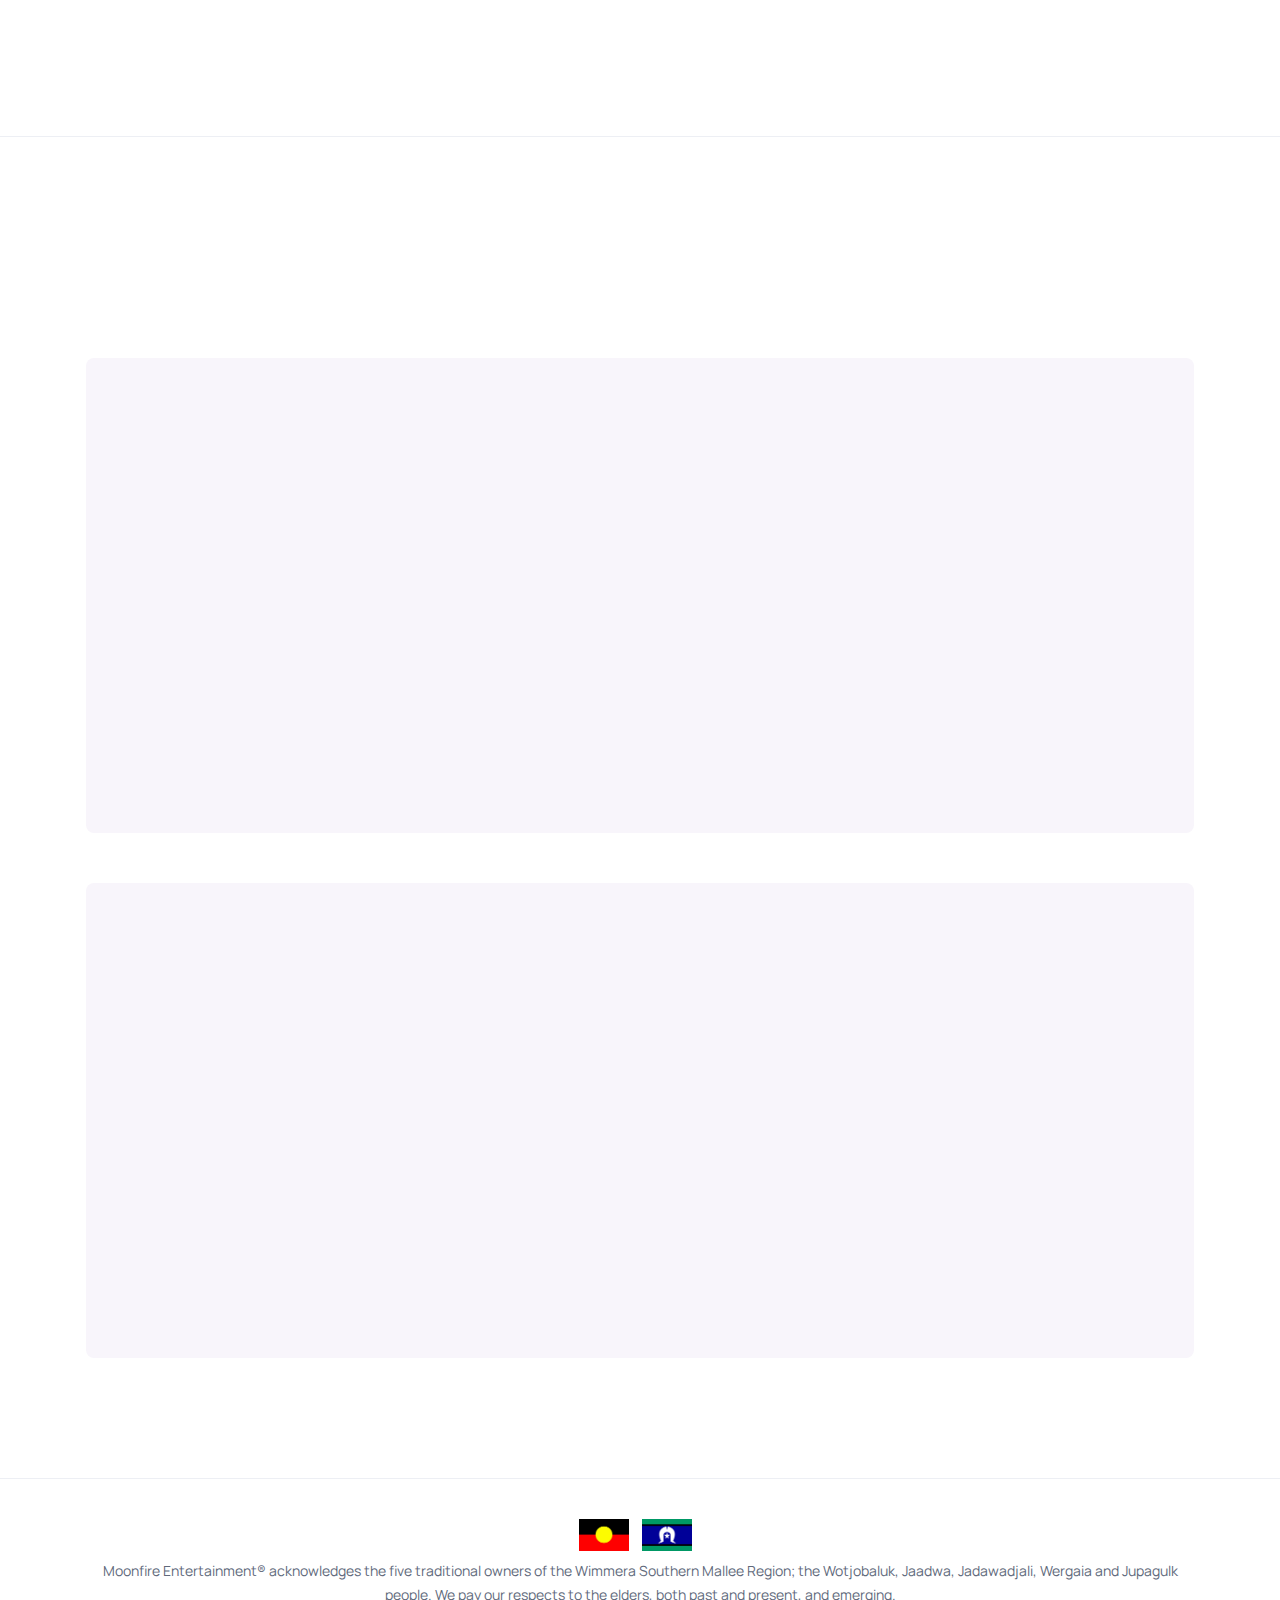
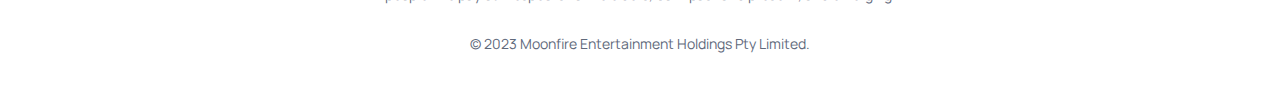
==== commit 33332845: "Christmas" ====
--- a/index.html
+++ b/index.html
@@ -5,7 +5,7 @@
   <meta charset="UTF-8">
   <meta http-equiv="X-UA-Compatible" content="IE=edge">
   <meta name="viewport" content="width=device-width, initial-scale=1.0">
- <!-- <meta http-equiv="Refresh" content="0; url='https://server1aus.ryderreid.net/site/errors/503'" />-->
+  <!-- <meta http-equiv="Refresh" content="0; url='https://server1aus.ryderreid.net/site/errors/503'" />-->
 
   <!-- 
     - primary meta tags
@@ -47,14 +47,16 @@
     <div class="container">
 
       <a href="./" class="logo">
-        <img src="./assets/images/Logo1.png" width="256" height="96" alt="Moonfire Entertainment">
+        <img src="./assets/images/christmaslogo.png" width="256" height="96" alt="Moonfire Entertainment">
+        <!--<img src="./assets/images/Logo1.png" width="256" height="96" alt="Moonfire Entertainment">-->
       </a>
 
       <nav class="navbar" data-navbar>
 
         <div class="navbar-top">
           <a href="./" class="logo">
-            <img src="./assets/images/Logo1.png" width="128" height="48" alt="Moonfire Entertainment">
+            <img src="./assets/images/christmaslogo.png" width="128" height="48" alt="Moonfire Entertainment">
+            <!--<img src="./assets/images/Logo1.png" width="128" height="48" alt="Moonfire Entertainment">-->
           </a>
 
           <button class="nav-close-btn" aria-label="close menu" data-nav-toggler>
@@ -117,7 +119,7 @@
           <div class="hero-content">
 
             <h1 class="h1 hero-title" data-reveal="top" data-reveal-delay="0.5s">
-              Moonfire's Brand New Website!
+              Welcome to Moonfire Entertainment
             </h1>
 
             <p class="section-text" data-reveal="top" data-reveal-delay="0.75s">
@@ -135,6 +137,26 @@
         </div>
       </section>
 
+      <section id="about" class="section about" aria-label="about">
+        <div class="container">
+
+          <div class="wrapper">
+
+            <div data-reveal="left">
+              <h2 class="h2 section-title">Message from Moonfire!</h2>
+
+              <p class="section-text">
+                We would love to wish everyone a Merry Christmas and a Happy New Year. Moonfire Entertainment will out
+                of office from 22nd December to January 6th. We thank everyone 
+                that supported us this year and hope we can bring something to you next year.
+              </p>
+            </div>
+
+          </div>
+
+        </div>
+      </section>
+
 
 
 
@@ -152,7 +174,8 @@
               <h2 class="h2 section-title">Moonfire's Statistics</h2>
 
               <p class="section-text">
-                Game statistics showcase staggering revenue, massive player bases, and rapid download rates, reflecting the immense popularity and the impact on games.
+                Game statistics showcase staggering revenue, massive player bases, and rapid download rates, reflecting
+                the immense popularity and the impact on games.
               </p>
             </div>
 
@@ -265,14 +288,14 @@
                 </div>
 
                 <figure class="card-banner" data-reveal="right">
-                  <img src="./assets/images/New Project12.png" style="border-radius: 5px;" width="600" height="367" loading="lazy" alt="Remy's Ratatouille"
-                    class="w-100">
+                  <img src="./assets/images/New Project12.png" style="border-radius: 5px;" width="600" height="367"
+                    loading="lazy" alt="Remy's Ratatouille" class="w-100">
                 </figure>
 
               </div>
             </li>
 
-           <!-- <li>
+            <!-- <li>
               <div class="project-card project-card-2" style="background-color: #f8f5fb">
 
                 <div class="card-content" data-reveal="right">
@@ -325,8 +348,8 @@
                 </div>
 
                 <figure class="card-banner" data-reveal="left">
-                  <img src="./assets/images/buildyoursolar.png" style="border-radius: 5px;" width="600" height="367" loading="lazy" alt="Planet X"
-                    class="w-100">
+                  <img src="./assets/images/buildyoursolar.png" style="border-radius: 5px;" width="600" height="367"
+                    loading="lazy" alt="Planet X" class="w-100">
                 </figure>
 
               </div>
@@ -355,20 +378,20 @@
   <!-- 
     - #FOOTER
   -->
-  <div class="container">    
-  <footer class="footer">
-    <div class="acknowledgement">
-    <img src="assets/images/aboriginal_flag_1_0.png" alt="Aboriginal Flag" class="flag">
-          <img src="assets/images/TSI_flag.jpg" alt="Torres Strait Islander Flag" class="flag">
-          <p>Moonfire Entertainment&reg; acknowledges the five traditional owners of the 
-            Wimmera Southern Mallee Region; the
-              Wotjobaluk, Jaadwa, Jadawadjali, Wergaia and Jupagulk people. We pay our respects to the elders, both
-                past and present, and emerging.</p>
-              </div>
+  <div class="container">
+    <footer class="footer">
+      <div class="acknowledgement">
+        <img src="assets/images/aboriginal_flag_1_0.png" alt="Aboriginal Flag" class="flag">
+        <img src="assets/images/TSI_flag.jpg" alt="Torres Strait Islander Flag" class="flag">
+        <p>Moonfire Entertainment&reg; acknowledges the five traditional owners of the
+          Wimmera Southern Mallee Region; the
+          Wotjobaluk, Jaadwa, Jadawadjali, Wergaia and Jupagulk people. We pay our respects to the elders, both
+          past and present, and emerging.</p>
+      </div>
       <p class="acknowledgement" style="padding-top: 25px; font-size: 14px;">
         &copy; 2023 Moonfire Entertainment Holdings Pty Limited.
       </p>
-    </div>
+  </div>
   </footer>
 
 
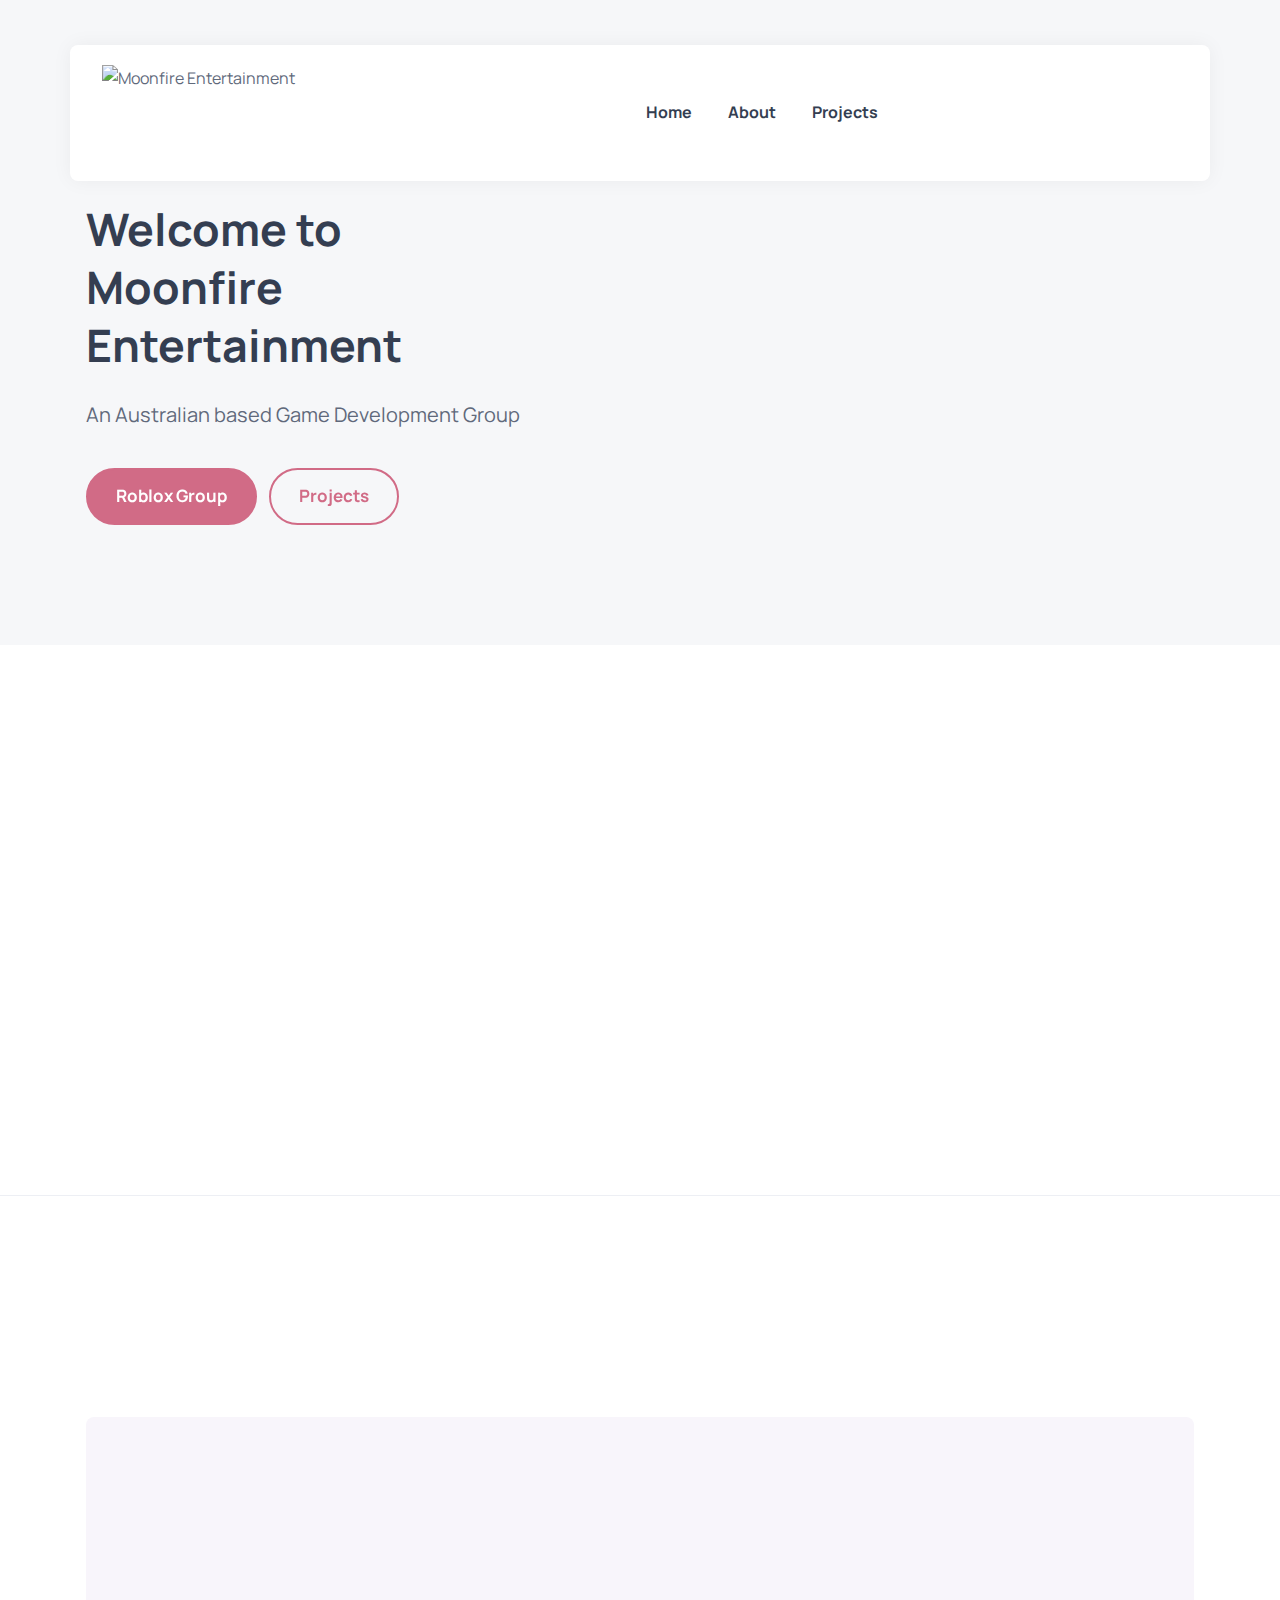
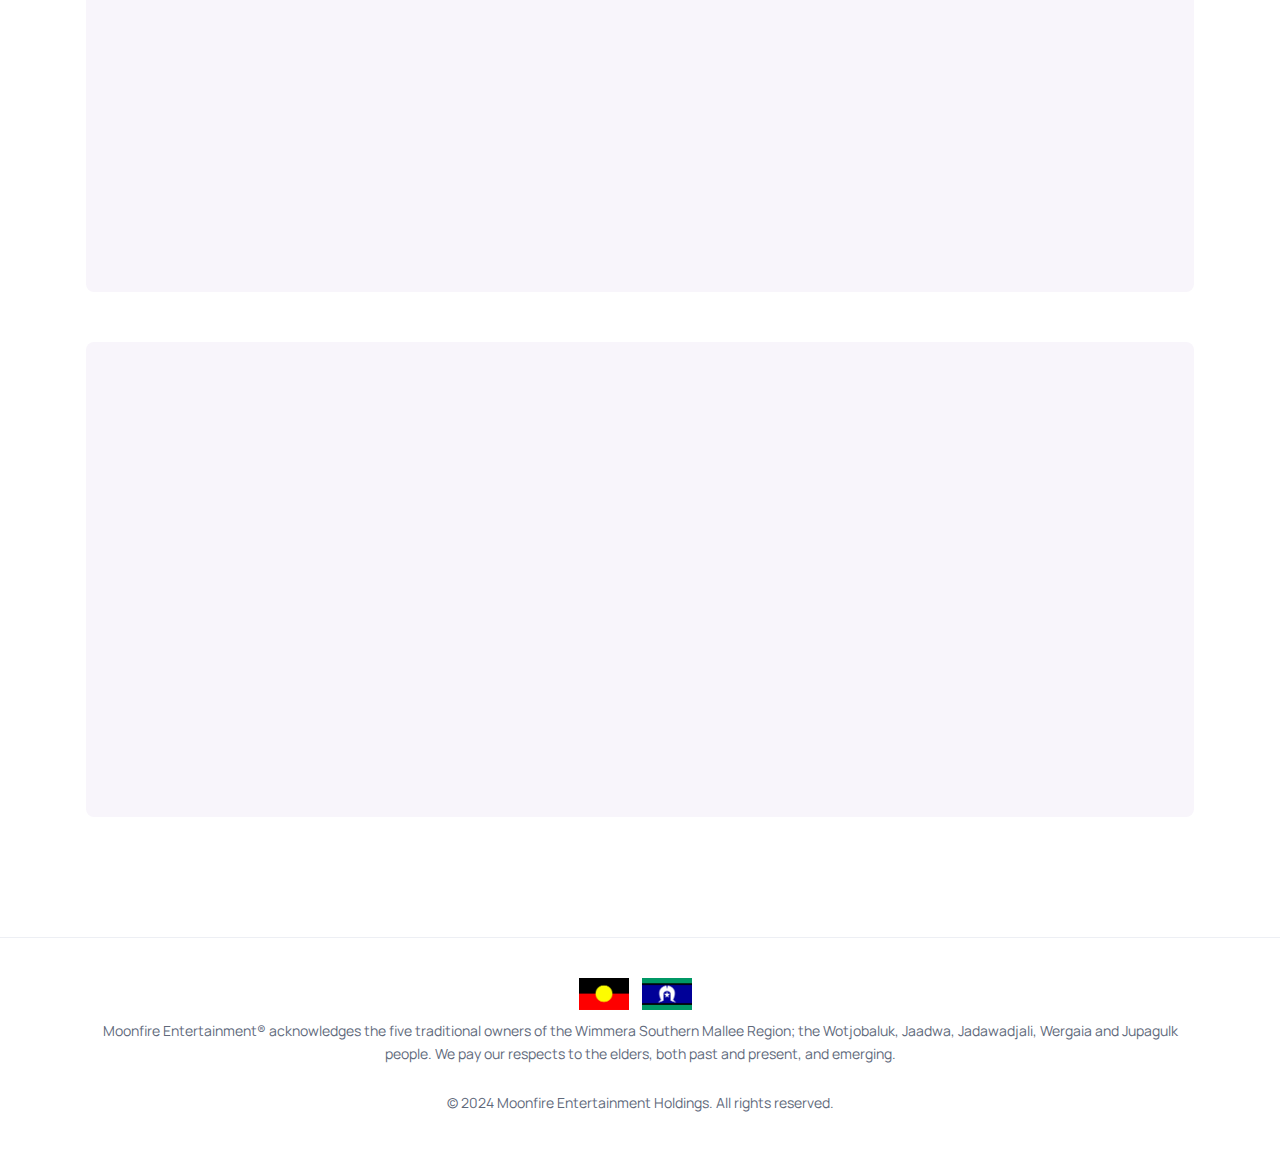
==== commit 56d31786: "2024 Update 1" ====
--- a/index.html
+++ b/index.html
@@ -15,7 +15,7 @@
   <!-- 
     - favicon
   -->
-  <link rel="shortcut icon" href="./black.png" type="image/svg+xml">
+  <link rel="shortcut icon" href="./assets/images/square-rounded-512.png" type="image/svg+xml">
 
   <!-- 
     - google font link
@@ -47,7 +47,7 @@
     <div class="container">
 
       <a href="./" class="logo">
-        <img src="./assets/images/christmaslogo.png" width="256" height="96" alt="Moonfire Entertainment">
+        <img src="./assets/images/logo1.png" width="256" height="96" alt="Moonfire Entertainment">
         <!--<img src="./assets/images/Logo1.png" width="256" height="96" alt="Moonfire Entertainment">-->
       </a>
 
@@ -55,8 +55,7 @@
 
         <div class="navbar-top">
           <a href="./" class="logo">
-            <img src="./assets/images/christmaslogo.png" width="128" height="48" alt="Moonfire Entertainment">
-            <!--<img src="./assets/images/Logo1.png" width="128" height="48" alt="Moonfire Entertainment">-->
+            <img src="./assets/images/Logo1.png" width="128" height="48" alt="Moonfire Entertainment">
           </a>
 
           <button class="nav-close-btn" aria-label="close menu" data-nav-toggler>
@@ -137,7 +136,7 @@
         </div>
       </section>
 
-      <section id="about" class="section about" aria-label="about">
+    <!-- <section id="about" class="section about" aria-label="about">
         <div class="container">
 
           <div class="wrapper">
@@ -146,16 +145,17 @@
               <h2 class="h2 section-title">Message from Moonfire!</h2>
 
               <p class="section-text">
-                We would love to wish everyone a Merry Christmas and a Happy New Year. Moonfire Entertainment will out
-                of office from 22nd December to January 6th. We thank everyone 
-                that supported us this year and hope we can bring something to you next year.
+                We would love to wish everyone a Merry Christmas and a Happy New Year. Moonfire Entertainment will be
+                out
+                of the office from 22nd December to January 6th. We thank everyone
+                who supported us this year and hope we can bring something to you next year.
               </p>
             </div>
 
           </div>
 
         </div>
-      </section>
+      </section>-->
 
 
 
@@ -331,10 +331,10 @@
 
                   <p class=" card-tag" style="color: #a07cc5">Roblox</p>
 
-                  <h3 class="h3 card-title">Planet X - In Development</h3>
+                  <h3 class="h3 card-title">Untitled Planet Game - In Development</h3>
 
                   <p class="card-text">
-                    Planet X is a Solar System building simulator that is currently still being built on the Roblox Game
+                    Untitled Planet Game is a Solar System building simulator that is currently still being built on the Roblox Game
                     Engine.
                   </p>
 
@@ -348,8 +348,8 @@
                 </div>
 
                 <figure class="card-banner" data-reveal="left">
-                  <img src="./assets/images/buildyoursolar.png" style="border-radius: 5px;" width="600" height="367"
-                    loading="lazy" alt="Planet X" class="w-100">
+                  <img src="./assets/images/placeholder.png" style="border-radius: 5px;" width="600" height="367"
+                    loading="lazy" alt="Placeholder" class="w-100">
                 </figure>
 
               </div>
@@ -389,7 +389,7 @@
           past and present, and emerging.</p>
       </div>
       <p class="acknowledgement" style="padding-top: 25px; font-size: 14px;">
-        &copy; 2023 Moonfire Entertainment Holdings Pty Limited.
+        &copy; 2024 Moonfire Entertainment Holdings. All rights reserved.
       </p>
   </div>
   </footer>
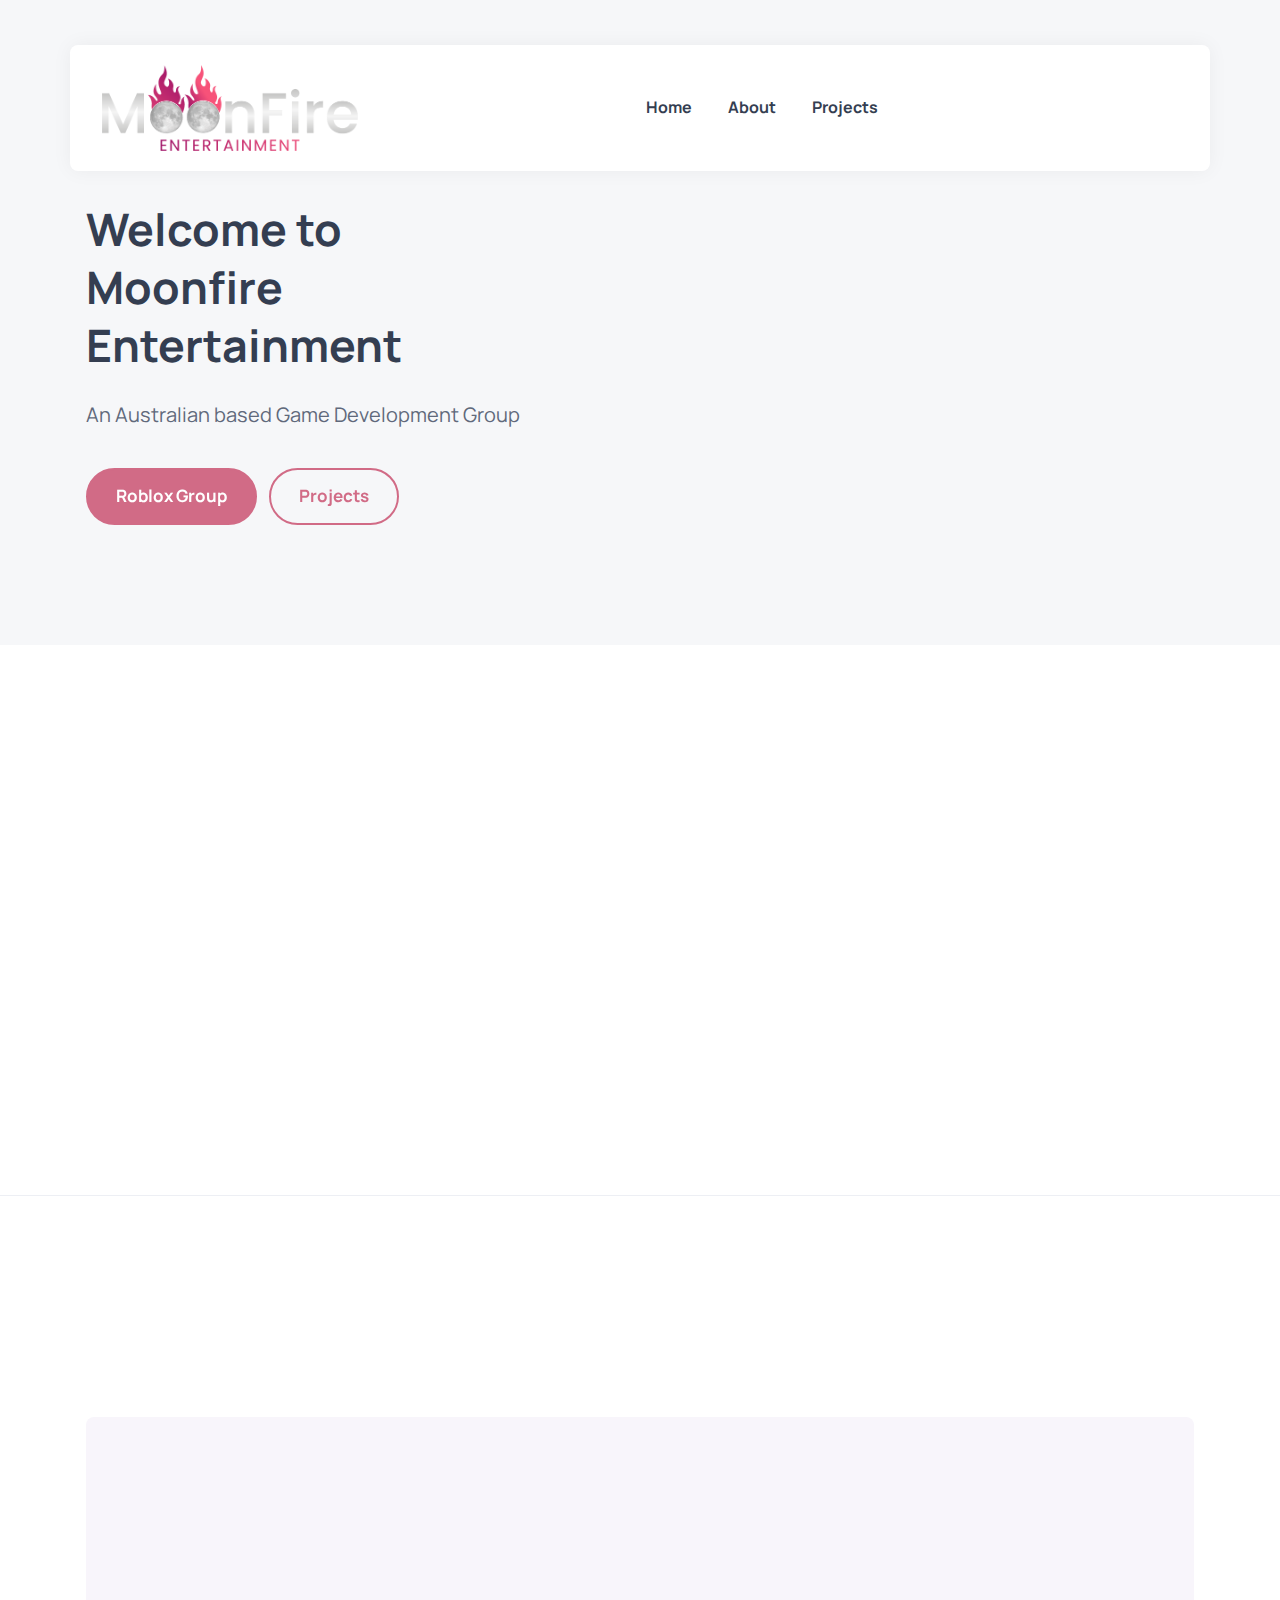
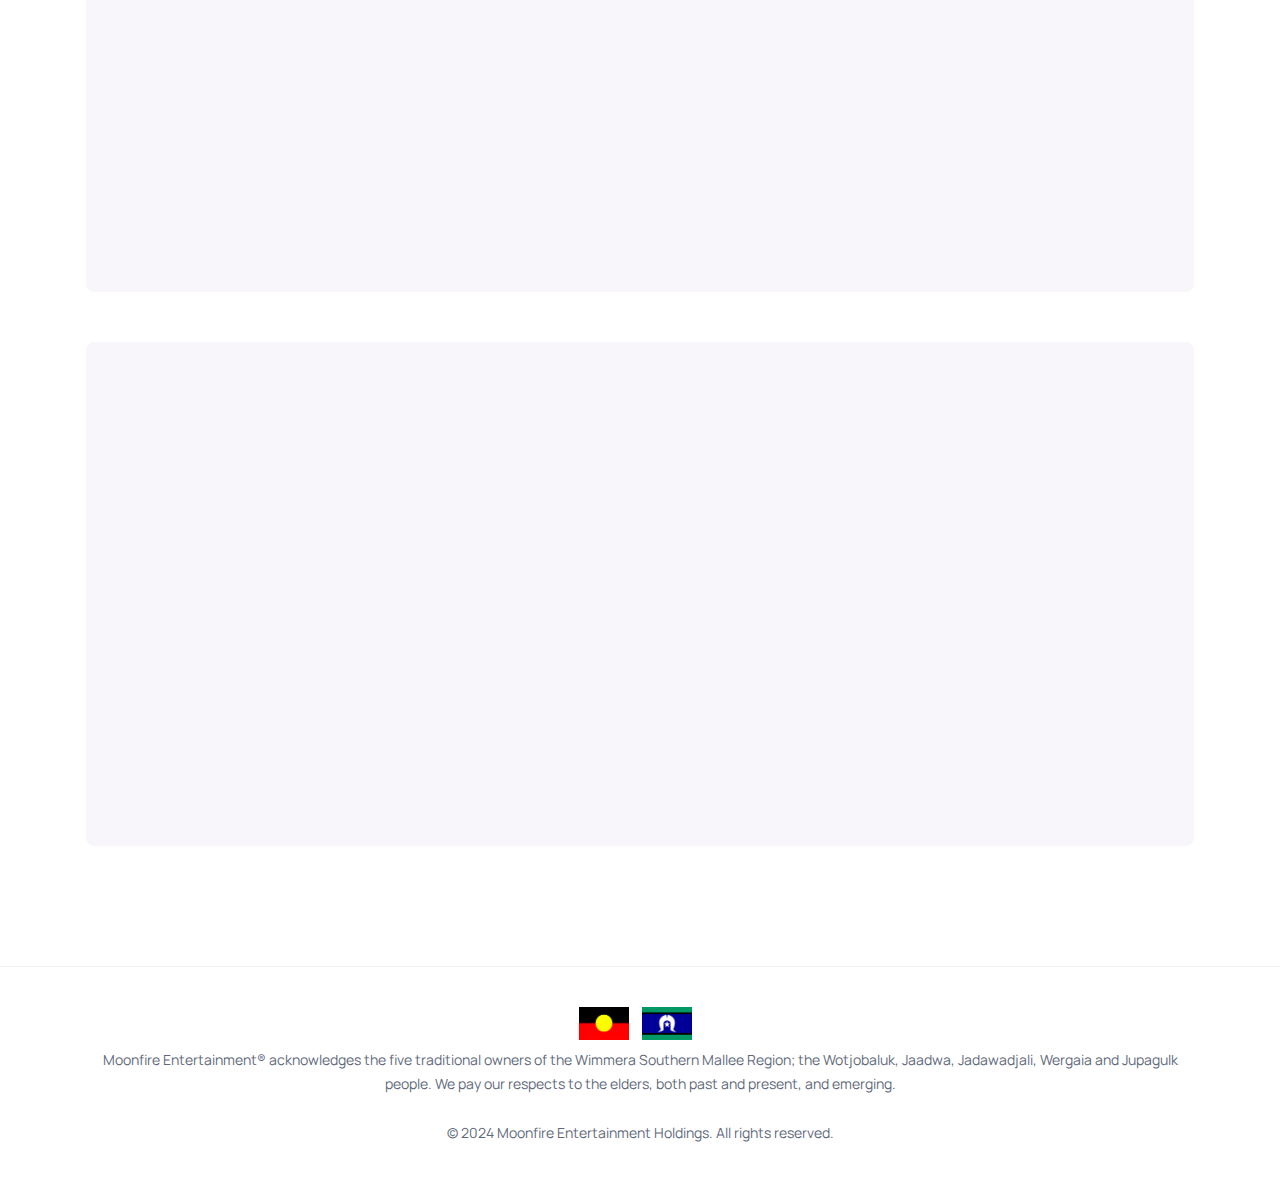
==== commit 5c760277: "Jan 26th UPD" ====
--- a/index.html
+++ b/index.html
@@ -47,7 +47,7 @@
     <div class="container">
 
       <a href="./" class="logo">
-        <img src="./assets/images/logo1.png" width="256" height="96" alt="Moonfire Entertainment">
+        <img src="./assets/images/Logo1.png" width="256" height="96" alt="Moonfire Entertainment">
         <!--<img src="./assets/images/Logo1.png" width="256" height="96" alt="Moonfire Entertainment">-->
       </a>
 
@@ -348,7 +348,7 @@
                 </div>
 
                 <figure class="card-banner" data-reveal="left">
-                  <img src="./assets/images/placeholder.png" style="border-radius: 5px;" width="600" height="367"
+                  <img src="./assets/images/1080pbannerpng.png" style="border-radius: 5px;" width="600" height="367"
                     loading="lazy" alt="Placeholder" class="w-100">
                 </figure>
 
